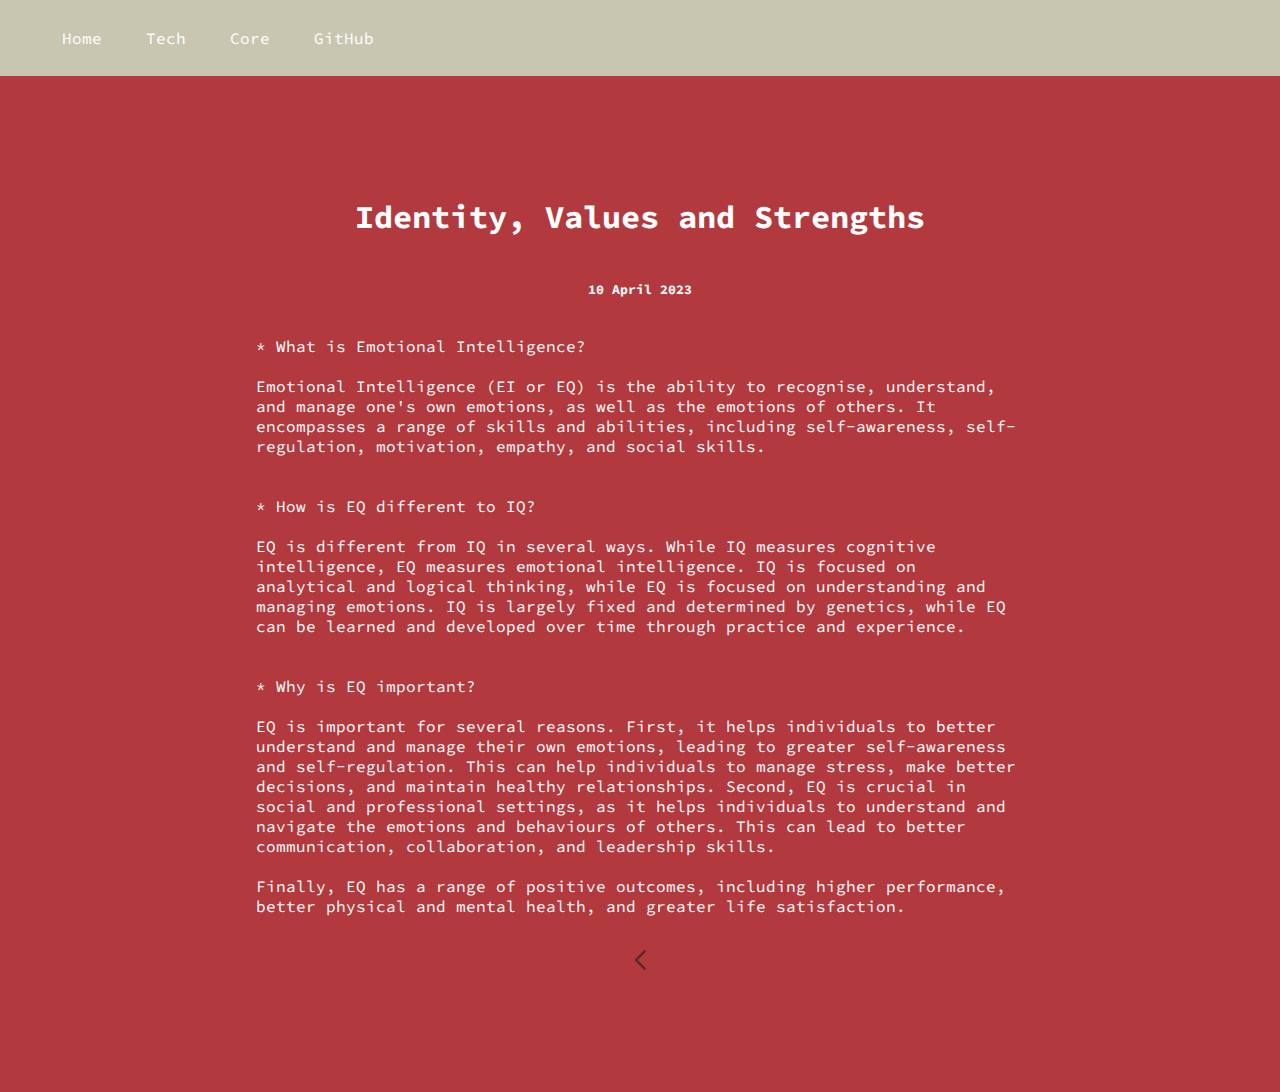
==== blog/emotional-intelligence.html @ 13f99b88 "Add EQ blog" ====
<!DOCTYPE html>
<html lang="en">
<head>
  <meta charset="UTF-8">
  <meta http-equiv="X-UA-Compatible" content="IE=edge">
  <meta name="viewport" content="width=device-width, initial-scale=1.0">
  
  <title>Benjamin Wiki</title>

  <link rel="stylesheet" href="../styles/blog-style.css">
  <link rel="preconnect" href="https://fonts.googleapis.com">
  <link rel="preconnect" href="https://fonts.gstatic.com" crossorigin>
  <link href="https://fonts.googleapis.com/css2?family=Source+Code+Pro&display=swap" rel="stylesheet">

  <link rel="stylesheet" href="https://fonts.googleapis.com/css2?family=Material+Symbols+Outlined:opsz,wght,FILL,GRAD@20..48,100..700,0..1,-50..200" />
</head>

<body>

  <header>
    <nav>
      <ul>
        <li><a href="../index.html#home">Home</a></li>
        <li><a href="../index.html#tech">Tech</a></li>
        <li><a href="../index.html#core">Core</a></li>
        <li><a href="../index.html#github">GitHub</a></li>
      </ul>
    </nav>
  </header>
  
  <div>
    <section class="medium-carmine">
      <h1>Identity, Values and Strengths</h1>
      <h5>10 April 2023</h3>
      <p class="blog-post">
        * What is Emotional Intelligence?
        <br><br>
        Emotional Intelligence (EI or EQ) is the ability to recognise, understand, and manage one's own emotions, as well as the emotions of others. It encompasses a range of skills and abilities, including self-awareness, self-regulation, motivation, empathy, and social skills.
        <br><br><br>
        * How is EQ different to IQ?
        <br><br>
        EQ is different from IQ in several ways. While IQ measures cognitive intelligence, EQ measures emotional intelligence. IQ is focused on analytical and logical thinking, while EQ is focused on understanding and managing emotions. IQ is largely fixed and determined by genetics, while EQ can be learned and developed over time through practice and experience.
        <br><br><br>
        * Why is EQ important?
        <br><br>
        EQ is important for several reasons. First, it helps individuals to better understand and manage their own emotions, leading to greater self-awareness and self-regulation. This can help individuals to manage stress, make better decisions, and maintain healthy relationships. Second, EQ is crucial in social and professional settings, as it helps individuals to understand and navigate the emotions and behaviours of others. This can lead to better communication, collaboration, and leadership skills. 
        <br><br>
        Finally, EQ has a range of positive outcomes, including higher performance, better physical and mental health, and greater life satisfaction.
      </p>
      <p>
        <i class="material-symbols-outlined" id="material-symbols-outlined"><a href="../index.html#core">
          arrow_back_ios_new
        </a>
        </i>
      </p>
    </section>
  </div>

</body>
---- styles/blog-style.css ----
nav {
  top: 0; /* align the nav bar to the top of the page */
  left: 0; /* align the nav bar to the left of the page */
  width: 100%; /* set the width to 100% */
  background-color: #c8c6b1; /* set the background color */
  color: #fff; /* set the text color */
  display: flex; /* set the display property to flex */
  justify-content: space-between; /* align the items with equal space between them */
  align-items: center; /* center the items vertically */
}

nav ul {
  display: flex; /* set the display property of the ul element to flex */
  flex-direction: row; /* set the flex direction to row */
  list-style: none; /* remove the default bullet points from the list */
}

nav li {
  margin: 0 10px; /* add some margin between the list items */
}

nav a {
  display: block; /* set the display property of the anchor element to block */
  padding: 10px; /* add some padding to the links */
  color: #fff; /* set the text color */
  text-decoration: none; /* remove the underline from the links */
  font-size: 16px; /* set the font size */
  border: 2px solid transparent; /* add a transparent border */
  transition: all 0.2s ease-in-out; /* add a transition effect */
}

nav a:hover, nav a:focus {
  background-color: #737955; /* change the background color */
  color: white; /* change the text color */
}

nav a:focus {
  outline: none; /* remove the default focus outline */
  border-color: #737955; /* add a white border */
}

/* Media queries for responsive design */

@media only screen and (max-width: 600px) {
  nav {
    flex-direction: column; /* change the flex direction to column */
    align-items: flex-start; /* align the items to the left */
    padding: 10px; /* add some padding */
  }
  
  nav li {
    margin: 10px 0; /* add some margin */
  }
  
  nav a {
    padding: 5px; /* reduce the padding */
    font-size: 14px; /* reduce the font size */
  }
}

body {
  margin: 0;
  font-family: 'Source Code Pro', sans-serif;
  color: white;
  background: #202731;
}

section {
  position: relativ;
  display: flex;
  flex-direction: column;
  align-items: center;
  min-height: 400px;
  padding: 100px 20vw;
}

p {
  text-align: center;
}

.blog-post {
  text-align: left;
}

.blog-post code {
  display: inline-block;
  background-color: #f5f5f5;
  color: #333;
  font-family: 'Courier New', Courier, monospace;
  padding: 5px;
  border: 1px solid #ccc;
  border-radius: 5px;
  -webkit-font-smoothing: antialiased;
  -moz-osx-font-smoothing: grayscale;
}

/* tech blog button */
.material-symbols-outlined {
  font-variation-settings:
  'FILL' 0,
  'wght' 400,
  'GRAD' 0,
   'opsz' 48;
}

.material-symbols-outlined a {
  text-decoration: none;
  color: #b2393e;
}


.material-symbols-outlined a:hover {
  color: #fff;
  background-color: #c8c6b1;
  border-radius: 5px;
  padding: 5px 10px;
}

/* core blog button */
#material-symbols-outlined a {
  color: #53242c;
}

code {
  display: inline-block;
  background-color: #f5f5f5;
  color: #333;
  font-family: 'Courier New', Courier, monospace;
  padding: 5px;
  border: 1px solid #ccc;
  border-radius: 5px;
}

/* Colour scheme classes */

.go-ben {
  background: #737955;
}

.foggy-gray {
  background: #c8c6b1;
}

.livid-brown {
  background: #53242c;
}

.medium-carmine {
  background: #b2393e;
}

.chestnut-rose {
  background: #cf514a;
}
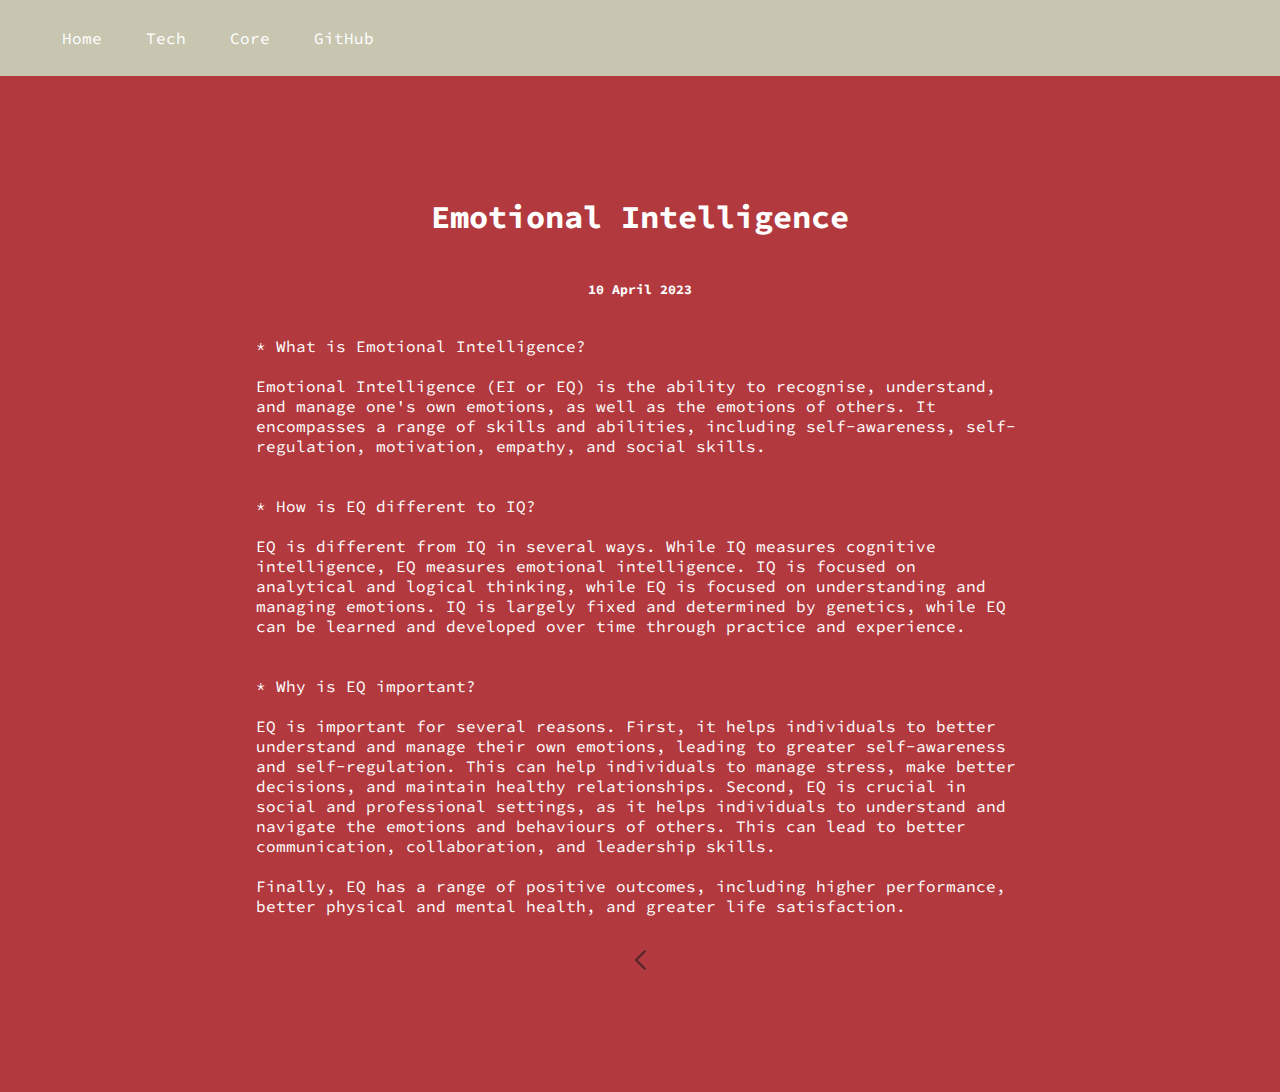
==== commit 319cfc99: "Add mindset & problem-solving blog" ====
--- a/blog/emotional-intelligence.html
+++ b/blog/emotional-intelligence.html
@@ -30,7 +30,7 @@
   
   <div>
     <section class="medium-carmine">
-      <h1>Identity, Values and Strengths</h1>
+      <h1>Emotional Intelligence</h1>
       <h5>10 April 2023</h3>
       <p class="blog-post">
         * What is Emotional Intelligence?
